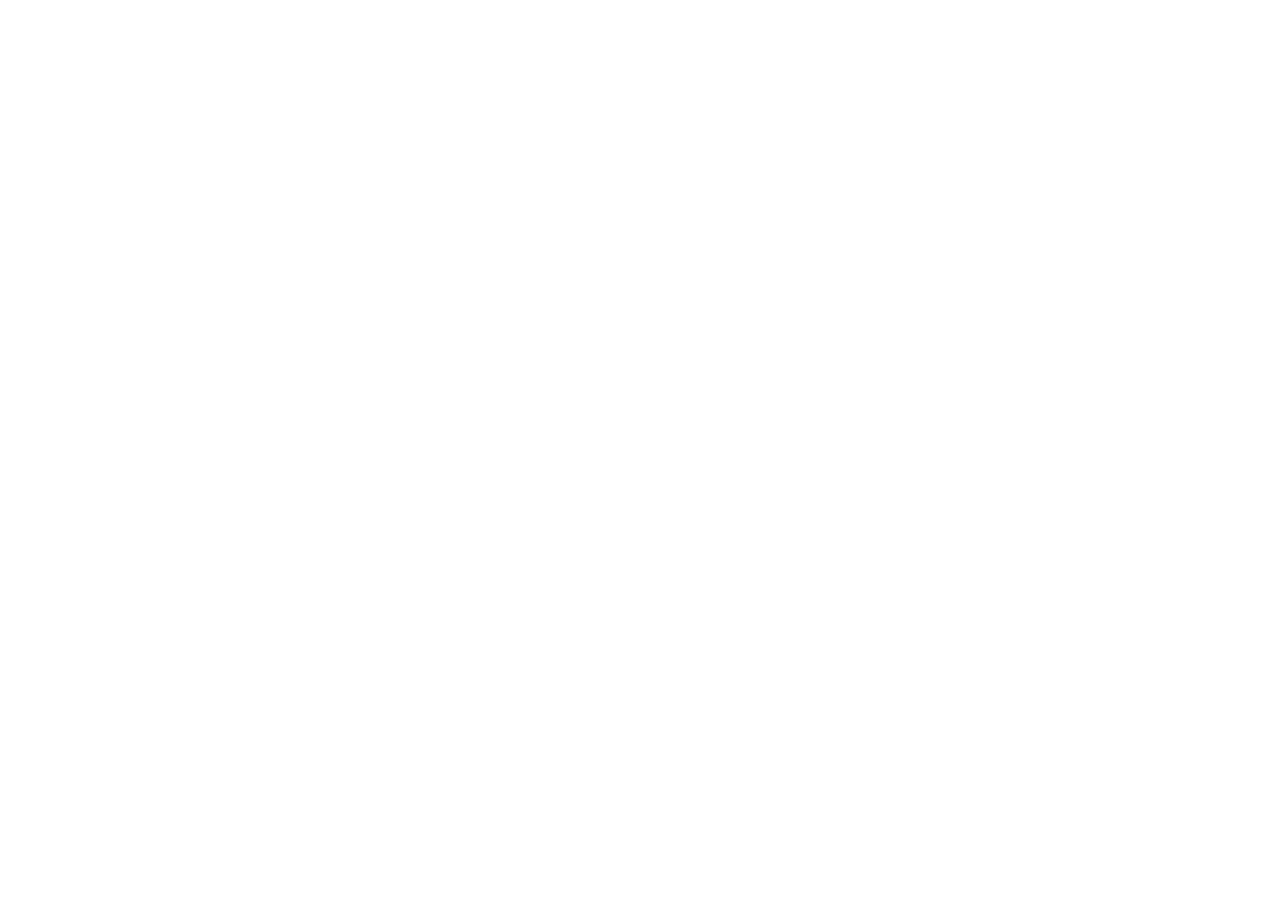
==== about.html @ 3beaf98e "commit changes" ====
<!DOCTYPE html>
<html lang="en">
<head>
    <meta charset="UTF-8">
    <meta http-equiv="X-UA-Compatible" content="IE=edge">
    <meta name="viewport" content="width=device-width, initial-scale=1.0">
    <link rel="stylesheet" href="style.css">
    <link href="https://cdn.jsdelivr.net/npm/bootstrap@5.2.3/dist/css/bootstrap.min.css" rel="stylesheet" integrity="sha384-rbsA2VBKQhggwzxH7pPCaAqO46MgnOM80zW1RWuH61DGLwZJEdK2Kadq2F9CUG65" crossorigin="anonymous">
    <link rel="stylesheet" href="https://fonts.googleapis.com/css2?family=Material+Symbols+Outlined:opsz,wght,FILL,GRAD@20..48,100..700,0..1,-50..200" />
    <title>Mirabelle</title>
</head>
<body>
    <section id="about">
        <div class="container">
          <div class="row gy-4 align-items-center">
            <div class="col-lg-5">
              <img src=""
            </div>
          </div>
        </div>
      </section>
    





    <script src="https://cdn.jsdelivr.net/npm/@popperjs/core@2.11.6/dist/umd/popper.min.js" integrity="sha384-oBqDVmMz9ATKxIep9tiCxS/Z9fNfEXiDAYTujMAeBAsjFuCZSmKbSSUnQlmh/jp3" crossorigin="anonymous"></script>
    <script src="https://cdn.jsdelivr.net/npm/bootstrap@5.2.3/dist/js/bootstrap.min.js" integrity="sha384-cuYeSxntonz0PPNlHhBs68uyIAVpIIOZZ5JqeqvYYIcEL727kskC66kF92t6Xl2V" crossorigin="anonymous"></script>
</body>
</html>
---- style.css ----
body {
    font-family: "Spline Sans", sans-serif;
    color: #777;
    line-height: 1.7;
}

h1,h2,h3,h4,h5,h6 {
    font-weight: 600;
    color: #222;
}

a {
    color: #222;
    text-decoration: none;
    transition: all 0.4s;
}

a:hover {
    color: #F58d17;
}

img{
    width: 100%;
}

#btn {
    border-radius: 10px;
    padding: 14px 38px;
    color: #fff;
    font-weight: 500;
    border-color: #F58d17;
    background-color: #F58d17;
    font-size: 20px;
}

.btn-brand:hover {
    border-color: #d37810;
    background-color: #d37810;
    color: #fff;
}
.bg-cover{
    background-position: center !important; 
    background-size: cover !important;
    background-repeat: no-repeat !important;
}

.slide-1 {
    background: linear-gradient(rgba(0, 0, 0, 0.5), rgba(0, 0, 0, 0.5)), url(caro1.jpg);
}

.slide-2 {
    background: linear-gradient(rgba(0, 0, 0, 0.5), rgba(0, 0, 0, 0.5)), url(caro2.jpg);
}

.slide-3 {
    background: linear-gradient(rgba(0, 0, 0, 0.5), rgba(0, 0, 0, 0.5)), url(caro3.jpg);
}

#heroSlider h6::after,
#heroSlider h6::before {
    content: " ";
    width: 40px;
    height: 4px;
    background-color: #ffffff;
    display: inline-block;
    margin: 10px;
    vertical-align: middle;
}

.carousel-control-prev,
.carousel-control-next {
    background-color: rgba(0,0,0,0.6);
    width: 40px;
    height: 70px;
    margin: auto;
}
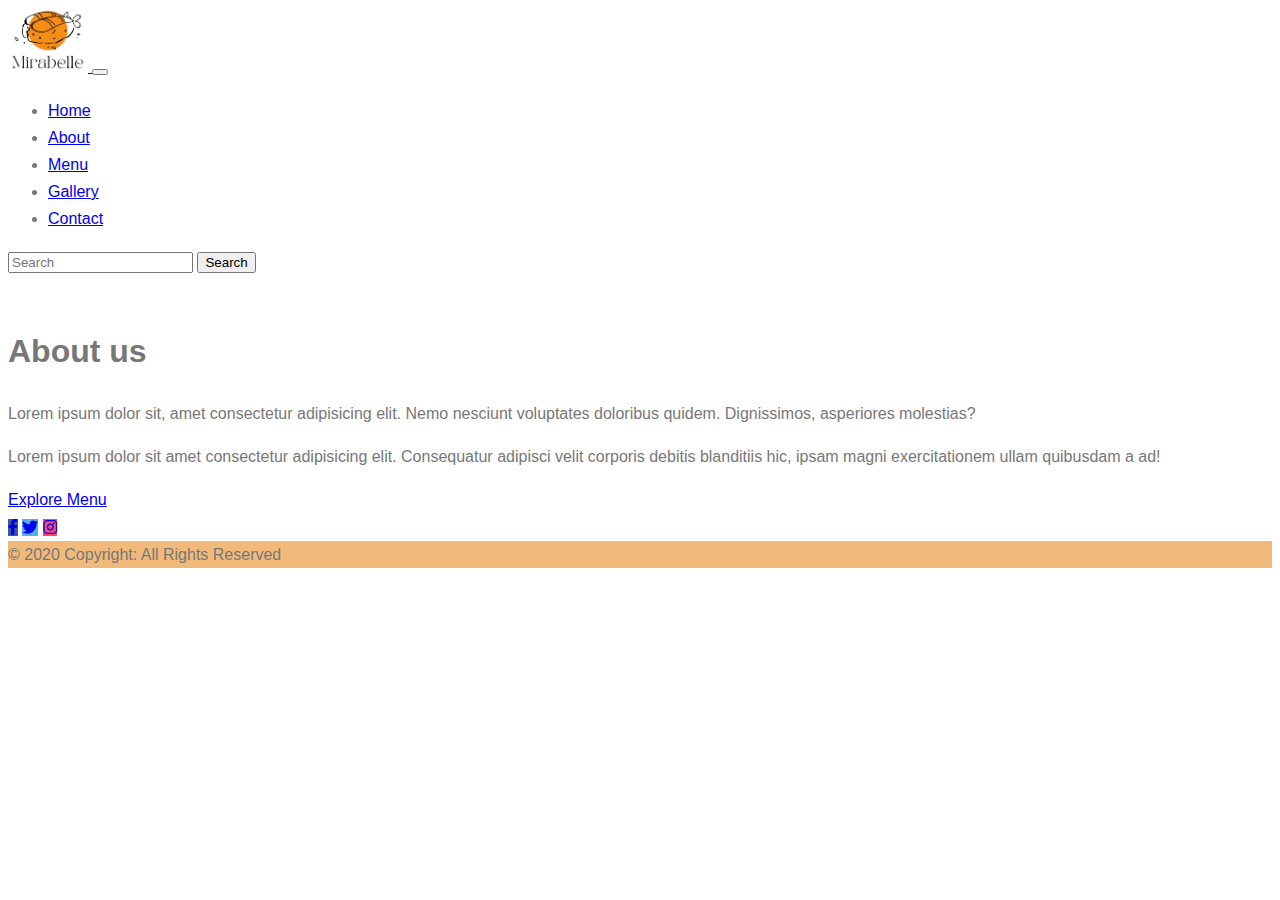
==== commit d653bb2c: "img commit" ====
--- a/about.html
+++ b/about.html
@@ -7,18 +7,113 @@
     <link rel="stylesheet" href="style.css">
     <link href="https://cdn.jsdelivr.net/npm/bootstrap@5.2.3/dist/css/bootstrap.min.css" rel="stylesheet" integrity="sha384-rbsA2VBKQhggwzxH7pPCaAqO46MgnOM80zW1RWuH61DGLwZJEdK2Kadq2F9CUG65" crossorigin="anonymous">
     <link rel="stylesheet" href="https://fonts.googleapis.com/css2?family=Material+Symbols+Outlined:opsz,wght,FILL,GRAD@20..48,100..700,0..1,-50..200" />
+    <link href="https://cdnjs.cloudflare.com/ajax/libs/font-awesome/5.15.4/css/all.min.css" rel="stylesheet">
     <title>Mirabelle</title>
 </head>
 <body>
-    <section id="about">
+  <header>
+    <nav class="navbar navbar-expand-lg bg-white shadow py-3 sticky-top">
         <div class="container">
-          <div class="row gy-4 align-items-center">
-            <div class="col-lg-5">
-              <img src=""
-            </div>
+          <a class="navbar-brand" href="#">
+            <img src="img/logoo.png" alt="" style="width:80px">
+          </a>
+          <button class="navbar-toggler" type="button" data-bs-toggle="collapse" data-bs-target="#navbarSupportedContent" aria-controls="navbarSupportedContent" aria-expanded="false" aria-label="Toggle navigation">
+            <span class="navbar-toggler-icon"></span>
+          </button>
+          <div class="collapse navbar-collapse" id="navbarSupportedContent">
+            <ul class="navbar-nav me-auto mb-2 mb-lg-0">
+
+              <li class="nav-item">
+                <a class="nav-link" href="index.html">Home</a>
+              </li>
+              <li class="nav-item">
+                <a class="nav-link" href="about.html">About</a>
+              </li>
+              <li class="nav-item">
+                <a class="nav-link" href="menu.html">Menu</a>
+              </li>
+              <li class="nav-item">
+                <a class="nav-link" href="gallery.html">Gallery</a>
+              </li>
+              <li class="nav-item">
+                <a class="nav-link" href="contact.html">Contact</a>
+              </li>
+            </ul>
+            <form class="d-flex" role="search">
+              <input class="form-control me-2" type="search" placeholder="Search" aria-label="Search">
+              <button class="btn btn-outline-success" type="submit">Search</button>
+            </form> 
           </div>
         </div>
+      </nav>
+  </header>
+
+
+  <section id="about">
+    <div class="container">
+        <div class="row gy-4 align-items-center">
+            <div class="col-lg-5">
+                <img src="" alt="">
+            </div>
+            <div class="col-lg-5">
+                <h1>About us</h1>
+                <div class="divider my-4"></div>
+                <p>Lorem ipsum dolor sit, amet consectetur adipisicing elit. Nemo nesciunt voluptates doloribus
+                    quidem. Dignissimos, asperiores molestias?</p>
+                <p>Lorem ipsum dolor sit amet consectetur adipisicing elit. Consequatur adipisci velit corporis
+                    debitis blanditiis hic, ipsam magni exercitationem ullam quibusdam a ad!</p>
+                <a href="#" class="btn btn-brand">Explore Menu</a>
+            </div>
+        </div>
+    </div>
+</section>
+  
+
+
+  
+
+
+
+  <footer class="bg-white shadow text-center text-white">
+    <!-- Grid container -->
+    <div class="container p-4 pb-0">
+      <!-- Section: Social media -->
+      <section class="mb-4">
+        <!-- Facebook -->
+        <a
+          class="btn text-white btn-floating m-1"
+          style="background-color: #3b5998;"
+          href="#!"
+          role="button"
+          ><i class="fab fa-facebook-f"></i
+        ></a>
+      
+        <!-- Twitter -->
+        <a
+          class="btn text-white btn-floating m-1"
+          style="background-color: #55acee;"
+          href="#!"
+          role="button"
+          ><i class="fab fa-twitter"></i
+        ></a>
+      
+        <!-- Instagram -->
+        <a
+          class="btn text-white btn-floating m-1"
+          style="background-color: #fc466b;"
+          href="#!"
+          role="button"
+          ><i class="fab fa-instagram"></i
+        ></a>
+      
       </section>
+    </div>
+      
+    <div class="text-center p-3" style="background-color: #f2ba7a;">
+      © 2020 Copyright:
+      <a class="text-white">All Rights Reserved</a>
+    </div>
+  </footer> 
     
 
 
--- a/style.css
+++ b/style.css
@@ -3,7 +3,7 @@
     color: #777;
     line-height: 1.7;
 }
-
+/*
 h1,h2,h3,h4,h5,h6 {
     font-weight: 600;
     color: #222;
@@ -18,6 +18,8 @@
 a:hover {
     color: #F58d17;
 }
+*/
+
 
 img{
     width: 100%;
@@ -33,11 +35,7 @@
     font-size: 20px;
 }
 
-.btn-brand:hover {
-    border-color: #d37810;
-    background-color: #d37810;
-    color: #fff;
-}
+
 .bg-cover{
     background-position: center !important; 
     background-size: cover !important;
@@ -45,15 +43,15 @@
 }
 
 .slide-1 {
-    background: linear-gradient(rgba(0, 0, 0, 0.5), rgba(0, 0, 0, 0.5)), url(caro1.jpg);
+    background: linear-gradient(rgba(0, 0, 0, 0.5), rgba(0, 0, 0, 0.5)), url(img/caro1.jpg);
 }
 
 .slide-2 {
-    background: linear-gradient(rgba(0, 0, 0, 0.5), rgba(0, 0, 0, 0.5)), url(caro2.jpg);
+    background: linear-gradient(rgba(0, 0, 0, 0.5), rgba(0, 0, 0, 0.5)), url(img/caro2.jpg);
 }
 
 .slide-3 {
-    background: linear-gradient(rgba(0, 0, 0, 0.5), rgba(0, 0, 0, 0.5)), url(caro3.jpg);
+    background: linear-gradient(rgba(0, 0, 0, 0.5), rgba(0, 0, 0, 0.5)), url(img/caro3.jpg);
 }
 
 #heroSlider h6::after,
@@ -73,4 +71,7 @@
     width: 40px;
     height: 70px;
     margin: auto;
-}+}
+
+
+
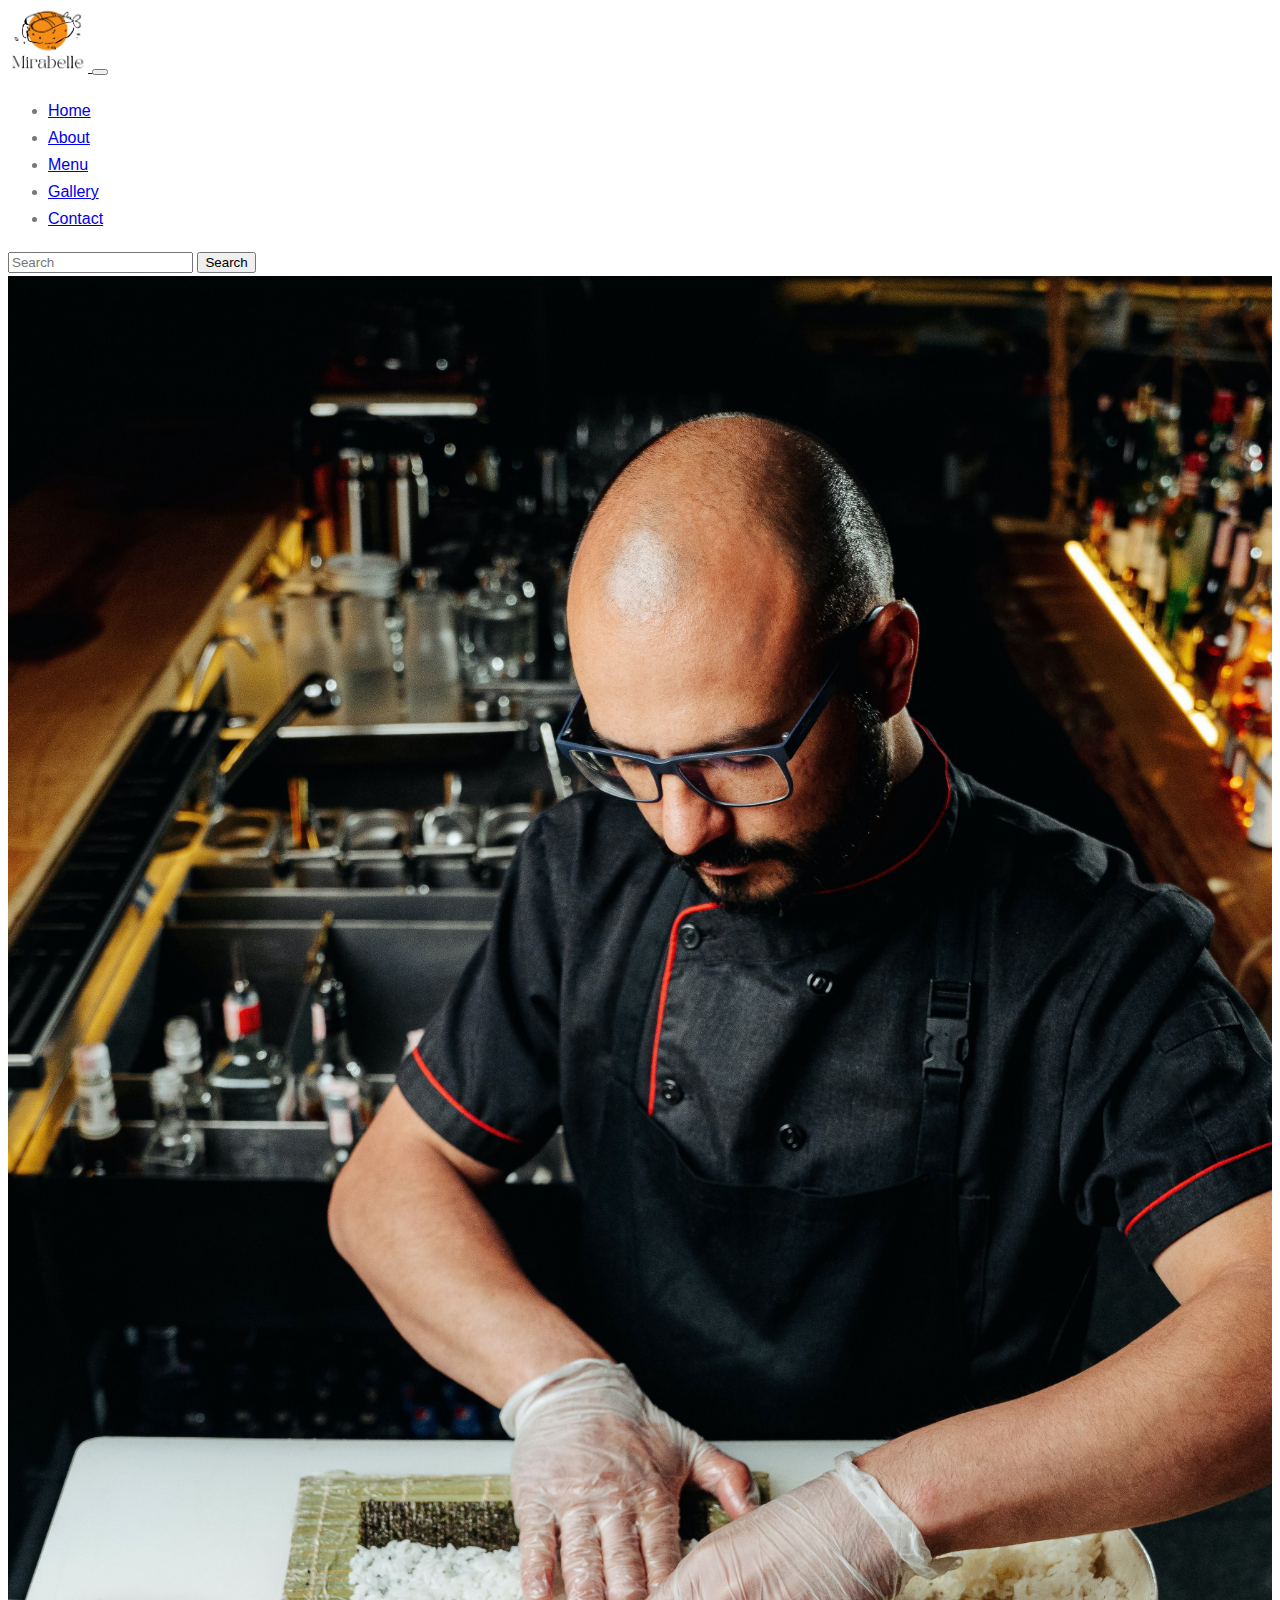
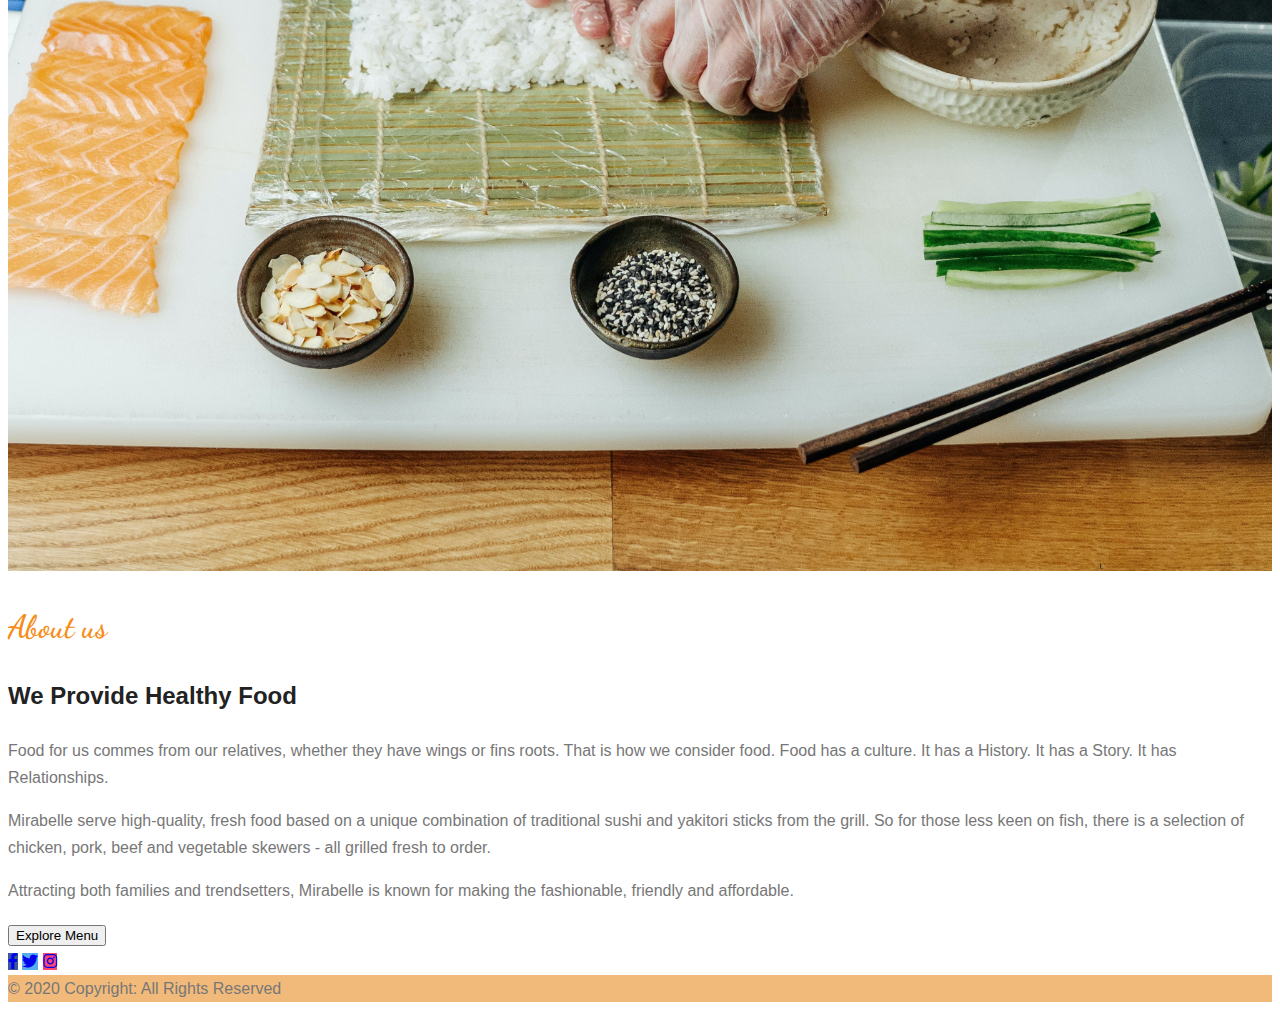
==== commit 2b40bf49: "about page" ====
--- a/about.html
+++ b/about.html
@@ -8,6 +8,8 @@
     <link href="https://cdn.jsdelivr.net/npm/bootstrap@5.2.3/dist/css/bootstrap.min.css" rel="stylesheet" integrity="sha384-rbsA2VBKQhggwzxH7pPCaAqO46MgnOM80zW1RWuH61DGLwZJEdK2Kadq2F9CUG65" crossorigin="anonymous">
     <link rel="stylesheet" href="https://fonts.googleapis.com/css2?family=Material+Symbols+Outlined:opsz,wght,FILL,GRAD@20..48,100..700,0..1,-50..200" />
     <link href="https://cdnjs.cloudflare.com/ajax/libs/font-awesome/5.15.4/css/all.min.css" rel="stylesheet">
+    <link rel="preconnect" href="https://fonts.googleapis.com"><link rel="preconnect" href="https://fonts.gstatic.com" crossorigin><link href="https://fonts.googleapis.com/css2?family=Dancing+Script&display=swap" rel="stylesheet">
+    <link rel="icon" type="image/x-icon" href="img/icons.png">
     <title>Mirabelle</title>
 </head>
 <body>
@@ -48,29 +50,27 @@
       </nav>
   </header>
 
-
-  <section id="about">
+ <section class="about">
     <div class="container">
         <div class="row gy-4 align-items-center">
-            <div class="col-lg-5">
-                <img src="" alt="">
+            <div class="col-lg-3 mt-5">
+                <img src="img/chef.jpg" alt="">
             </div>
-            <div class="col-lg-5">
-                <h1>About us</h1>
+            <div class="col-lg-8">
+                <h1 style="font-family: 'Dancing Script', cursive; color: #F58d17;">About us</h1>
                 <div class="divider my-4"></div>
-                <p>Lorem ipsum dolor sit, amet consectetur adipisicing elit. Nemo nesciunt voluptates doloribus
-                    quidem. Dignissimos, asperiores molestias?</p>
-                <p>Lorem ipsum dolor sit amet consectetur adipisicing elit. Consequatur adipisci velit corporis
-                    debitis blanditiis hic, ipsam magni exercitationem ullam quibusdam a ad!</p>
-                <a href="#" class="btn btn-brand">Explore Menu</a>
-            </div>
+                <h2>We Provide Healthy Food</h2>
+                <p>Food for us commes from our relatives, whether they have wings or fins roots.
+                  That is how we consider food. Food has a culture. It has a History. It has a Story. It has Relationships.</p>
+                <p>Mirabelle serve high-quality, fresh food based on a unique combination of traditional sushi and yakitori sticks from the grill. 
+                  So for those less keen on fish, there is a selection of chicken, pork, beef and vegetable skewers - all grilled fresh to order.</p>
+                <p>Attracting both families and trendsetters, Mirabelle is known for making the fashionable, friendly and affordable.</p>
+                <button type="button" class="btn btn-outline-dark">Explore Menu</button>
+                </div>
         </div>
     </div>
+
 </section>
-  
-
-
-  
 
 
 
--- a/style.css
+++ b/style.css
@@ -3,12 +3,12 @@
     color: #777;
     line-height: 1.7;
 }
-/*
+
 h1,h2,h3,h4,h5,h6 {
     font-weight: 600;
     color: #222;
 }
-
+/*
 a {
     color: #222;
     text-decoration: none;
@@ -75,3 +75,7 @@
 
 
 
+.my-custom-row{
+    background-color: red;
+    height: 400px;
+}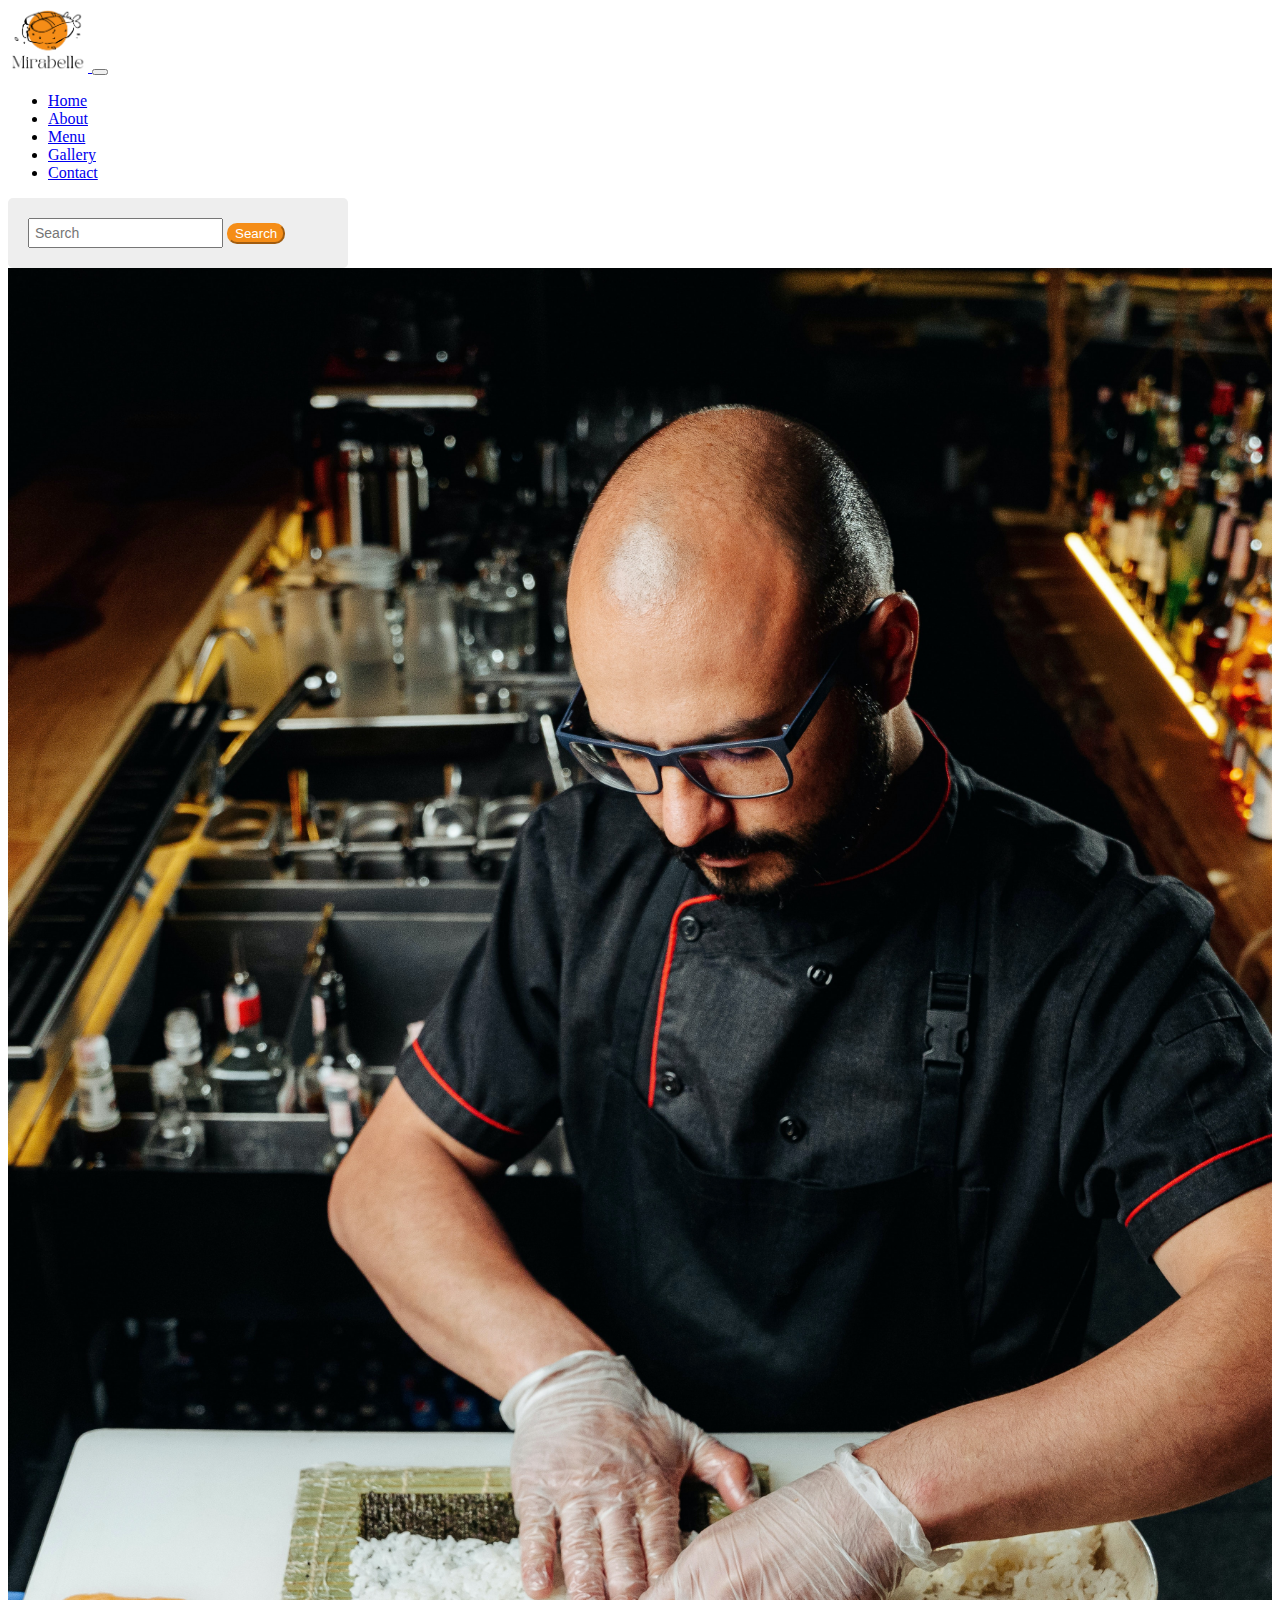
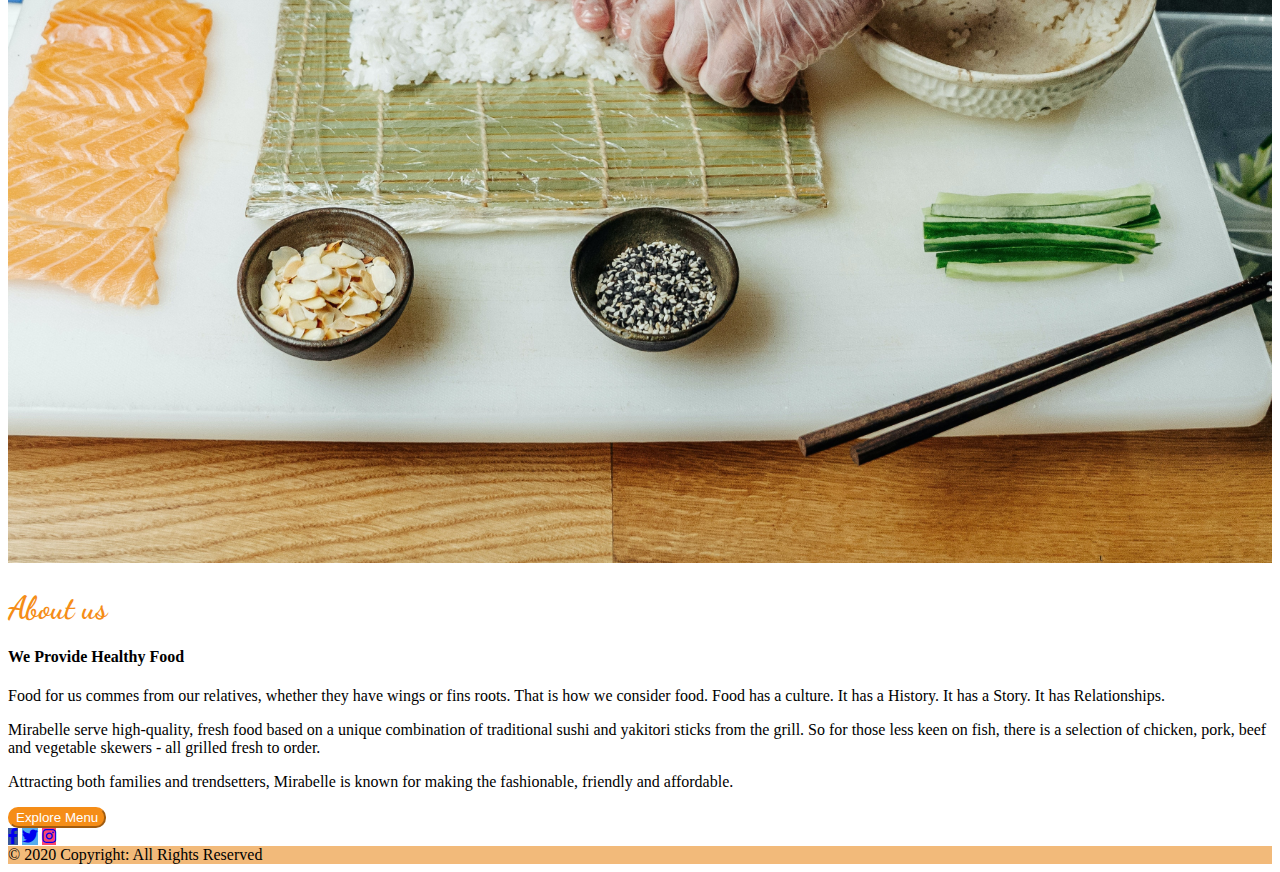
==== commit 038a3e6d: "reservation and some custom" ====
--- a/about.html
+++ b/about.html
@@ -9,7 +9,7 @@
     <link rel="stylesheet" href="https://fonts.googleapis.com/css2?family=Material+Symbols+Outlined:opsz,wght,FILL,GRAD@20..48,100..700,0..1,-50..200" />
     <link href="https://cdnjs.cloudflare.com/ajax/libs/font-awesome/5.15.4/css/all.min.css" rel="stylesheet">
     <link rel="preconnect" href="https://fonts.googleapis.com"><link rel="preconnect" href="https://fonts.gstatic.com" crossorigin><link href="https://fonts.googleapis.com/css2?family=Dancing+Script&display=swap" rel="stylesheet">
-    <link rel="icon" type="image/x-icon" href="img/icons.png">
+    <link rel="icon" type="image/x-icon" href="img/mirabelle.png">
     <title>Mirabelle</title>
 </head>
 <body>
@@ -43,7 +43,7 @@
             </ul>
             <form class="d-flex" role="search">
               <input class="form-control me-2" type="search" placeholder="Search" aria-label="Search">
-              <button class="btn btn-outline-success" type="submit">Search</button>
+              <button class="btn btn-cover" type="submit">Search</button>
             </form> 
           </div>
         </div>
@@ -57,15 +57,15 @@
                 <img src="img/chef.jpg" alt="">
             </div>
             <div class="col-lg-8">
-                <h1 style="font-family: 'Dancing Script', cursive; color: #F58d17;">About us</h1>
+                <h1 class="d-flex justify-content-center"style="font-family: 'Dancing Script', cursive; color: #F58d17;">About us</h1>
                 <div class="divider my-4"></div>
-                <h2>We Provide Healthy Food</h2>
+                <h4>We Provide Healthy Food</h4>
                 <p>Food for us commes from our relatives, whether they have wings or fins roots.
                   That is how we consider food. Food has a culture. It has a History. It has a Story. It has Relationships.</p>
                 <p>Mirabelle serve high-quality, fresh food based on a unique combination of traditional sushi and yakitori sticks from the grill. 
                   So for those less keen on fish, there is a selection of chicken, pork, beef and vegetable skewers - all grilled fresh to order.</p>
                 <p>Attracting both families and trendsetters, Mirabelle is known for making the fashionable, friendly and affordable.</p>
-                <button type="button" class="btn btn-outline-dark">Explore Menu</button>
+                <button type="button" class="btn btn-cover">Explore Menu</button>
                 </div>
         </div>
     </div>
--- a/style.css
+++ b/style.css
@@ -1,13 +1,4 @@
-body {
-    font-family: "Spline Sans", sans-serif;
-    color: #777;
-    line-height: 1.7;
-}
 
-h1,h2,h3,h4,h5,h6 {
-    font-weight: 600;
-    color: #222;
-}
 /*
 a {
     color: #222;
@@ -43,15 +34,15 @@
 }
 
 .slide-1 {
-    background: linear-gradient(rgba(0, 0, 0, 0.5), rgba(0, 0, 0, 0.5)), url(img/caro1.jpg);
+    background: linear-gradient(rgba(0, 0, 0, 0.5), rgba(0, 0, 0, 0.5)), url(img/caro.jpg);
 }
 
 .slide-2 {
-    background: linear-gradient(rgba(0, 0, 0, 0.5), rgba(0, 0, 0, 0.5)), url(img/caro2.jpg);
+    background: linear-gradient(rgba(0, 0, 0, 0.5), rgba(0, 0, 0, 0.5)), url(img/ca.jpg);
 }
 
 .slide-3 {
-    background: linear-gradient(rgba(0, 0, 0, 0.5), rgba(0, 0, 0, 0.5)), url(img/caro3.jpg);
+    background: linear-gradient(rgba(0, 0, 0, 0.5), rgba(0, 0, 0, 0.5)), url(img/chefff.jpg);
 }
 
 #heroSlider h6::after,
@@ -75,7 +66,125 @@
 
 
 
-.my-custom-row{
-    background-color: red;
-    height: 400px;
-}+.margin30 {
+    margin-bottom: 30px;
+}
+
+.item-img-wrap {
+    position: relative;
+    text-align: center;
+    overflow: hidden;
+}
+
+.item-img-wrap img {
+    -moz-transition: all 200ms linear;
+    -o-transition: all 200ms linear;
+    -webkit-transition: all 200ms linear;
+    transition: all 200ms linear;
+    width: 100%;
+}
+
+/************************image hover effect*******************/
+.item-img-wrap {
+  position: relative;
+  text-align: center;
+  overflow: hidden;
+}
+
+.item-img-wrap img {
+  -moz-transition: all 200ms linear;
+  -o-transition: all 200ms linear;
+  -webkit-transition: all 200ms linear;
+  transition: all 200ms linear;
+  width: 100%;
+}
+
+.item-img-overlay {
+  position: absolute;
+  width: 100%;
+  height: 100%;
+  left: 0;
+  top: 0;
+}
+
+.item-img-overlay span {
+  width: 100%;
+  height: 100%;
+  position: absolute;
+  top: 0;
+  left: 0;
+  background: url(http://bootstraplovers.com/templates/assan-2.2/main-template/img/plus.png) no-repeat center center rgba(0, 0, 0, 0.7);
+  -ms-filter: "progid:DXImageTransform.Microsoft.Alpha(Opacity=0)";
+  filter: alpha(opacity=0);
+  opacity: 0;
+  -moz-transition: opacity 250ms linear;
+  -o-transition: opacity 250ms linear;
+  -webkit-transition: opacity 250ms linear;
+  transition: opacity 250ms linear;
+}
+
+.item-img-wrap:hover .item-img-overlay span {
+  opacity: 1;
+}
+
+.item-img-wrap:hover img {
+  -moz-transform: scale(1.1);
+  -o-transform: scale(1.1);
+  -ms-transform: scale(1.1);
+  -webkit-transform: scale(1.1);
+  transform: scale(1.1);
+}
+
+
+/*************pagination***********/
+.gallery-bottom .pagination {
+  margin-top: 0px;
+}
+
+.pagination > li > a, .pagination > li > span {
+  background-color: #ccc;
+  padding: 3px 9px;
+  color: #fff;
+  border: 0px;
+}
+
+.pagination > li > a {
+  margin-right: 5px;
+}
+
+.pagination > .active > a, .pagination > .active > span, .pagination > .active > a:hover, .pagination > .active > span:hover, .pagination > .active > a:focus, .pagination > .active > span:focus {
+  background-color: #32c5d2;
+}
+
+
+#map {
+    width: 100%;
+  }
+/* Customize the form background color */
+form {
+  background-color: #eee;
+  padding: 20px;
+  border-radius: 5px;
+  max-width: 300px;
+}
+
+/* Customize the label font */
+label {
+  font-family: "Roboto", sans-serif;
+}
+
+/* Customize the form element font size and padding */
+.form-control {
+  font-size: 14px;
+  padding: 5px;
+}
+
+.btn-cover{
+  border-radius: 10px !important;
+    color: #fff !important;
+    border-color: #F58d17 !important;
+    background-color: #F58d17 !important;
+}
+
+
+
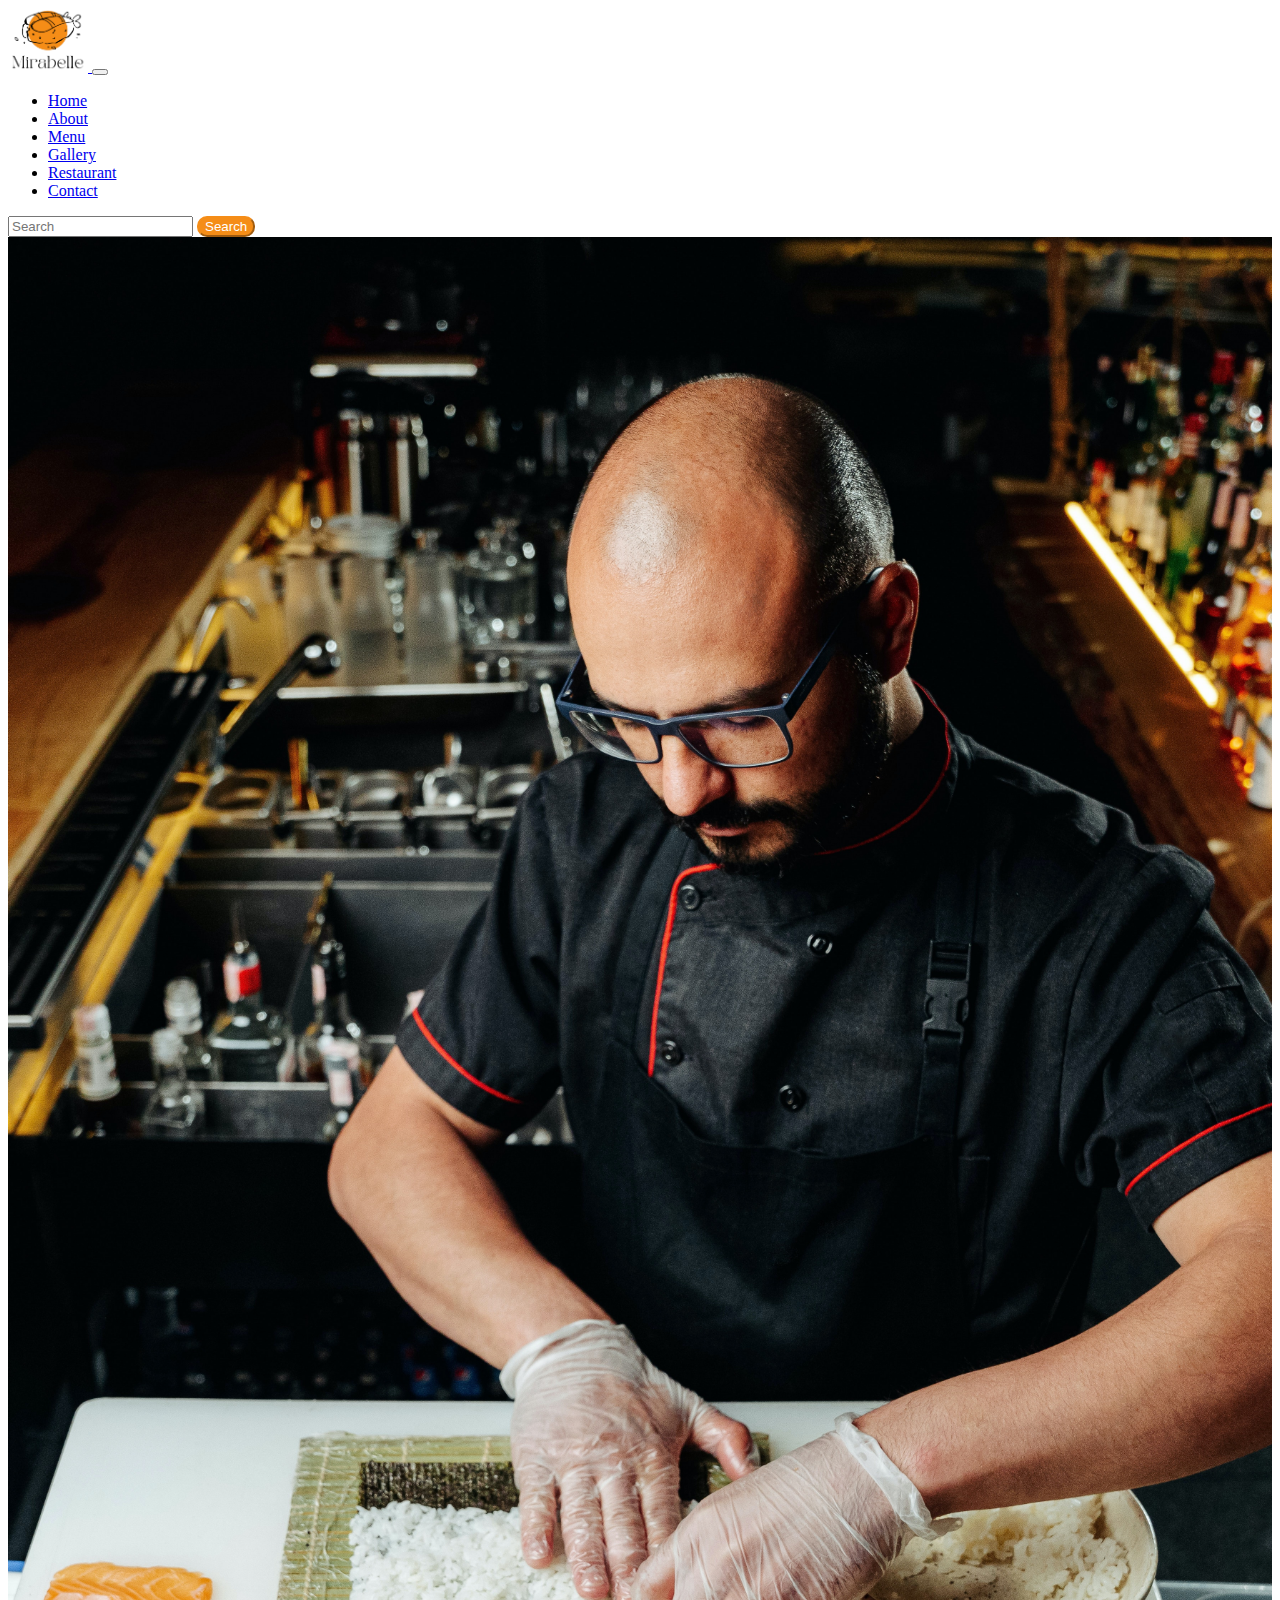
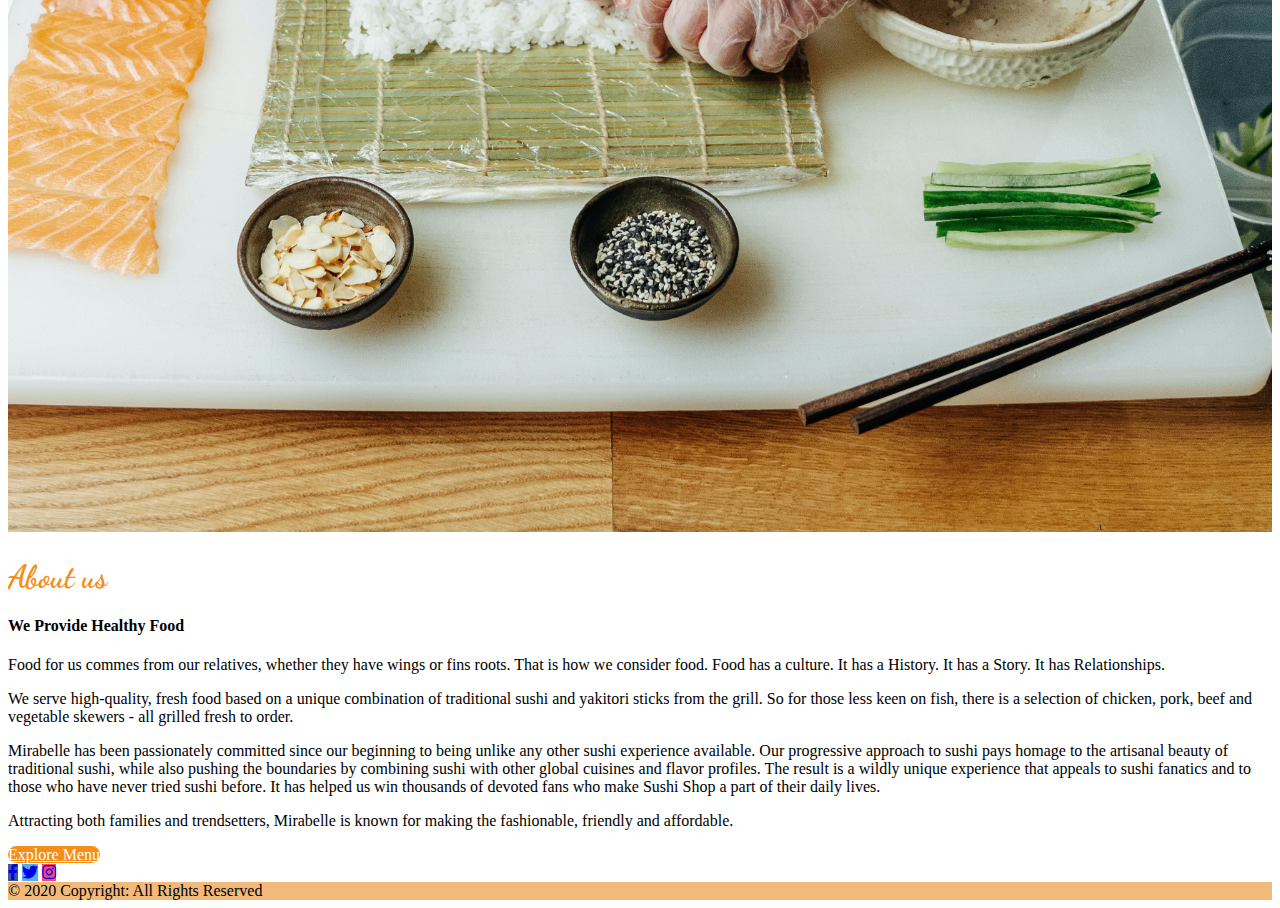
==== commit 94b28f10: "last commit" ====
--- a/about.html
+++ b/about.html
@@ -38,6 +38,9 @@
                 <a class="nav-link" href="gallery.html">Gallery</a>
               </li>
               <li class="nav-item">
+                    <a class="nav-link" href="restaurant.html">Restaurant</a>
+                  </li>
+              <li class="nav-item">
                 <a class="nav-link" href="contact.html">Contact</a>
               </li>
             </ul>
@@ -62,10 +65,11 @@
                 <h4>We Provide Healthy Food</h4>
                 <p>Food for us commes from our relatives, whether they have wings or fins roots.
                   That is how we consider food. Food has a culture. It has a History. It has a Story. It has Relationships.</p>
-                <p>Mirabelle serve high-quality, fresh food based on a unique combination of traditional sushi and yakitori sticks from the grill. 
+                <p>We serve high-quality, fresh food based on a unique combination of traditional sushi and yakitori sticks from the grill. 
                   So for those less keen on fish, there is a selection of chicken, pork, beef and vegetable skewers - all grilled fresh to order.</p>
+                <p>Mirabelle has been passionately committed since our beginning to being unlike any other sushi experience available. Our progressive approach to sushi pays homage to the artisanal beauty of traditional sushi, while also pushing the boundaries by combining sushi with other global cuisines and flavor profiles. The result is a wildly unique experience that appeals to sushi fanatics and to those who have never tried sushi before. It has helped us win thousands of devoted fans who make Sushi Shop a part of their daily lives.</p>
                 <p>Attracting both families and trendsetters, Mirabelle is known for making the fashionable, friendly and affordable.</p>
-                <button type="button" class="btn btn-cover">Explore Menu</button>
+                <a href="menu.html" class="btn btn-cover">Explore Menu</a>
                 </div>
         </div>
     </div>
--- a/style.css
+++ b/style.css
@@ -1,16 +1,3 @@
-
-/*
-a {
-    color: #222;
-    text-decoration: none;
-    transition: all 0.4s;
-}
-
-a:hover {
-    color: #F58d17;
-}
-*/
-
 
 img{
     width: 100%;
@@ -84,7 +71,7 @@
     width: 100%;
 }
 
-/************************image hover effect*******************/
+
 .item-img-wrap {
   position: relative;
   text-align: center;
@@ -113,7 +100,6 @@
   position: absolute;
   top: 0;
   left: 0;
-  background: url(http://bootstraplovers.com/templates/assan-2.2/main-template/img/plus.png) no-repeat center center rgba(0, 0, 0, 0.7);
   -ms-filter: "progid:DXImageTransform.Microsoft.Alpha(Opacity=0)";
   filter: alpha(opacity=0);
   opacity: 0;
@@ -136,48 +122,6 @@
 }
 
 
-/*************pagination***********/
-.gallery-bottom .pagination {
-  margin-top: 0px;
-}
-
-.pagination > li > a, .pagination > li > span {
-  background-color: #ccc;
-  padding: 3px 9px;
-  color: #fff;
-  border: 0px;
-}
-
-.pagination > li > a {
-  margin-right: 5px;
-}
-
-.pagination > .active > a, .pagination > .active > span, .pagination > .active > a:hover, .pagination > .active > span:hover, .pagination > .active > a:focus, .pagination > .active > span:focus {
-  background-color: #32c5d2;
-}
-
-
-#map {
-    width: 100%;
-  }
-/* Customize the form background color */
-form {
-  background-color: #eee;
-  padding: 20px;
-  border-radius: 5px;
-  max-width: 300px;
-}
-
-/* Customize the label font */
-label {
-  font-family: "Roboto", sans-serif;
-}
-
-/* Customize the form element font size and padding */
-.form-control {
-  font-size: 14px;
-  padding: 5px;
-}
 
 .btn-cover{
   border-radius: 10px !important;
@@ -186,5 +130,9 @@
     background-color: #F58d17 !important;
 }
 
+.badge{
+  background-color: #fbb260 !important;
+  position: relative; 
 
+}
 
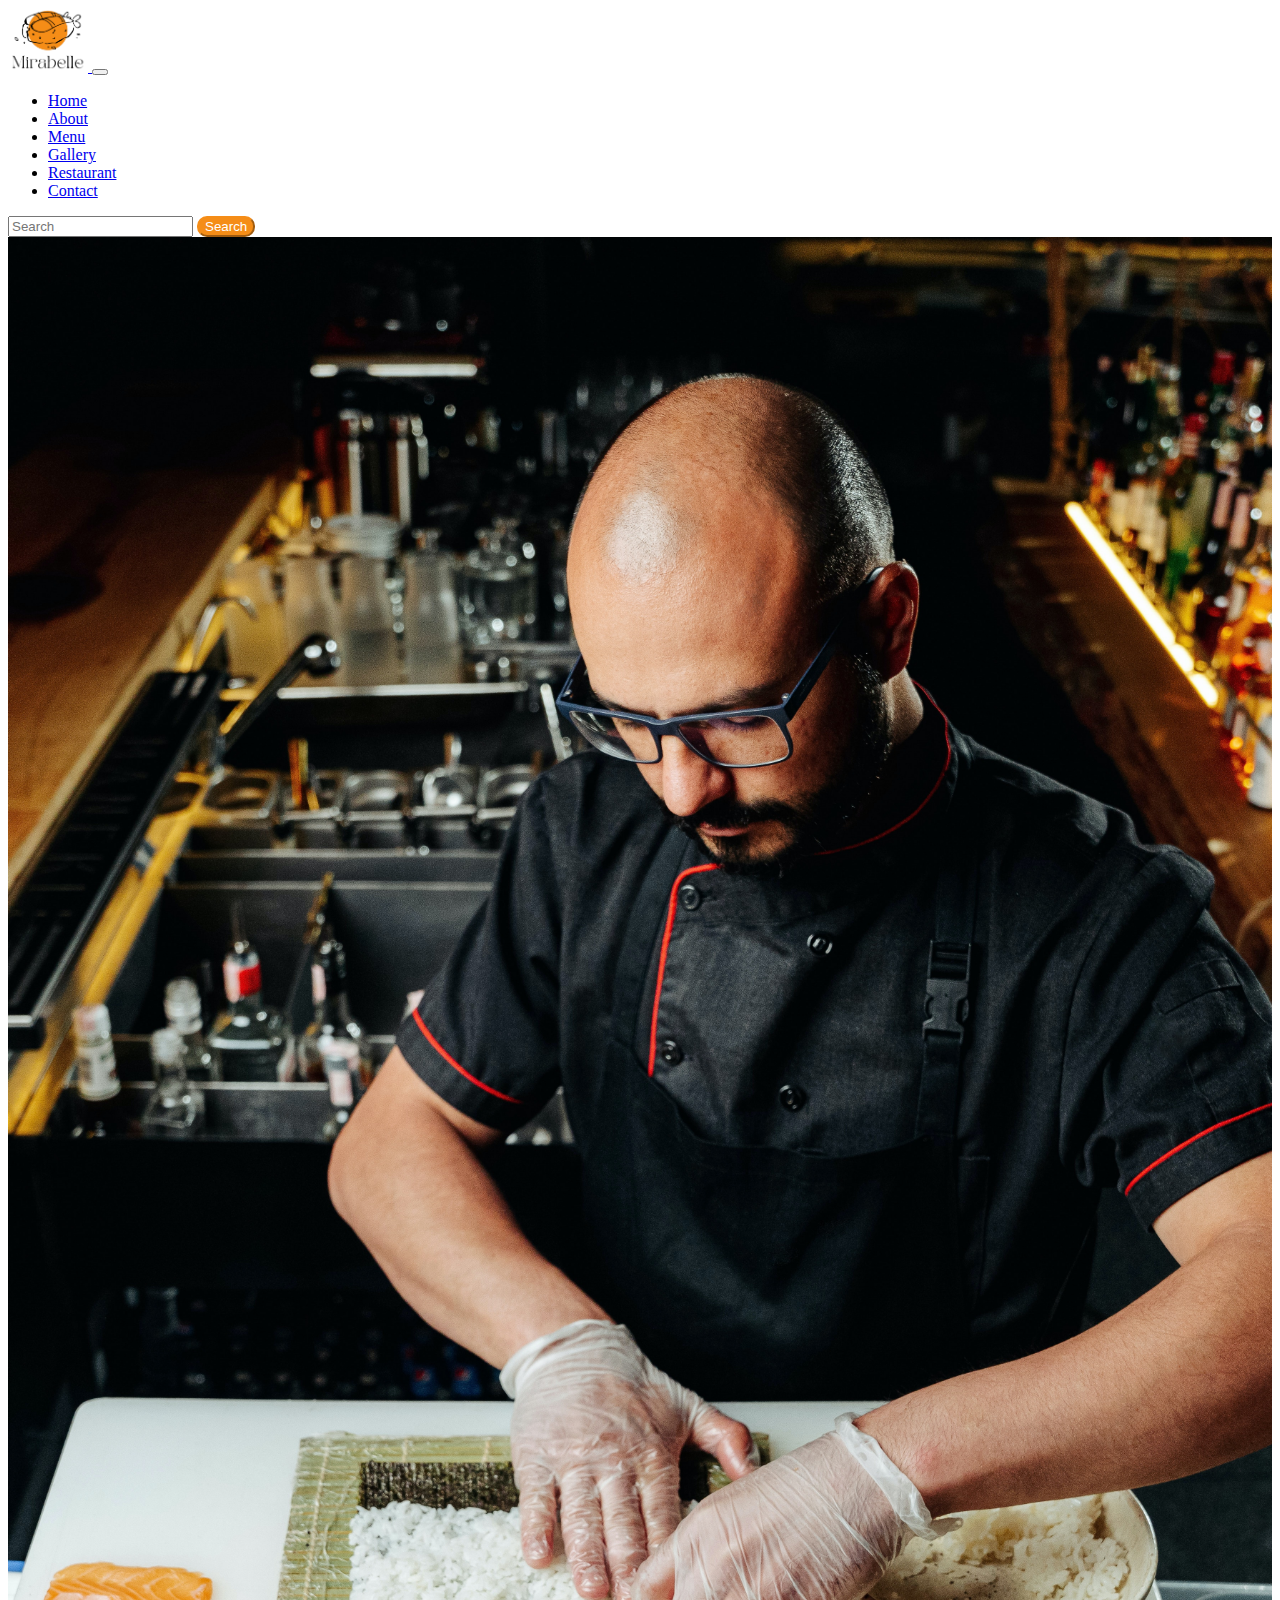
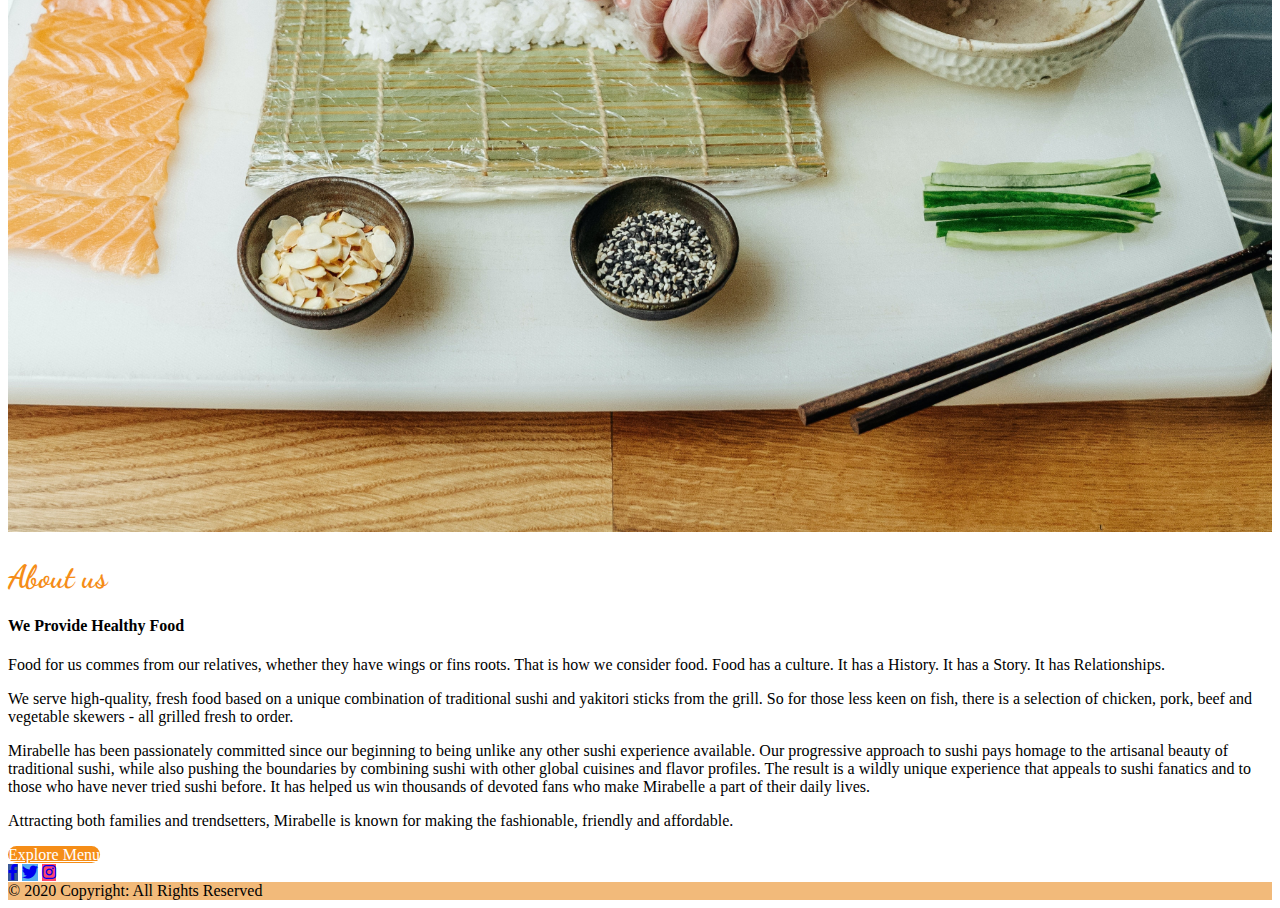
==== commit 14cfefc1: "Update about.html" ====
--- a/about.html
+++ b/about.html
@@ -67,7 +67,7 @@
                   That is how we consider food. Food has a culture. It has a History. It has a Story. It has Relationships.</p>
                 <p>We serve high-quality, fresh food based on a unique combination of traditional sushi and yakitori sticks from the grill. 
                   So for those less keen on fish, there is a selection of chicken, pork, beef and vegetable skewers - all grilled fresh to order.</p>
-                <p>Mirabelle has been passionately committed since our beginning to being unlike any other sushi experience available. Our progressive approach to sushi pays homage to the artisanal beauty of traditional sushi, while also pushing the boundaries by combining sushi with other global cuisines and flavor profiles. The result is a wildly unique experience that appeals to sushi fanatics and to those who have never tried sushi before. It has helped us win thousands of devoted fans who make Sushi Shop a part of their daily lives.</p>
+                <p>Mirabelle has been passionately committed since our beginning to being unlike any other sushi experience available. Our progressive approach to sushi pays homage to the artisanal beauty of traditional sushi, while also pushing the boundaries by combining sushi with other global cuisines and flavor profiles. The result is a wildly unique experience that appeals to sushi fanatics and to those who have never tried sushi before. It has helped us win thousands of devoted fans who make Mirabelle a part of their daily lives.</p>
                 <p>Attracting both families and trendsetters, Mirabelle is known for making the fashionable, friendly and affordable.</p>
                 <a href="menu.html" class="btn btn-cover">Explore Menu</a>
                 </div>
@@ -127,4 +127,4 @@
     <script src="https://cdn.jsdelivr.net/npm/@popperjs/core@2.11.6/dist/umd/popper.min.js" integrity="sha384-oBqDVmMz9ATKxIep9tiCxS/Z9fNfEXiDAYTujMAeBAsjFuCZSmKbSSUnQlmh/jp3" crossorigin="anonymous"></script>
     <script src="https://cdn.jsdelivr.net/npm/bootstrap@5.2.3/dist/js/bootstrap.min.js" integrity="sha384-cuYeSxntonz0PPNlHhBs68uyIAVpIIOZZ5JqeqvYYIcEL727kskC66kF92t6Xl2V" crossorigin="anonymous"></script>
 </body>
-</html>+</html>
